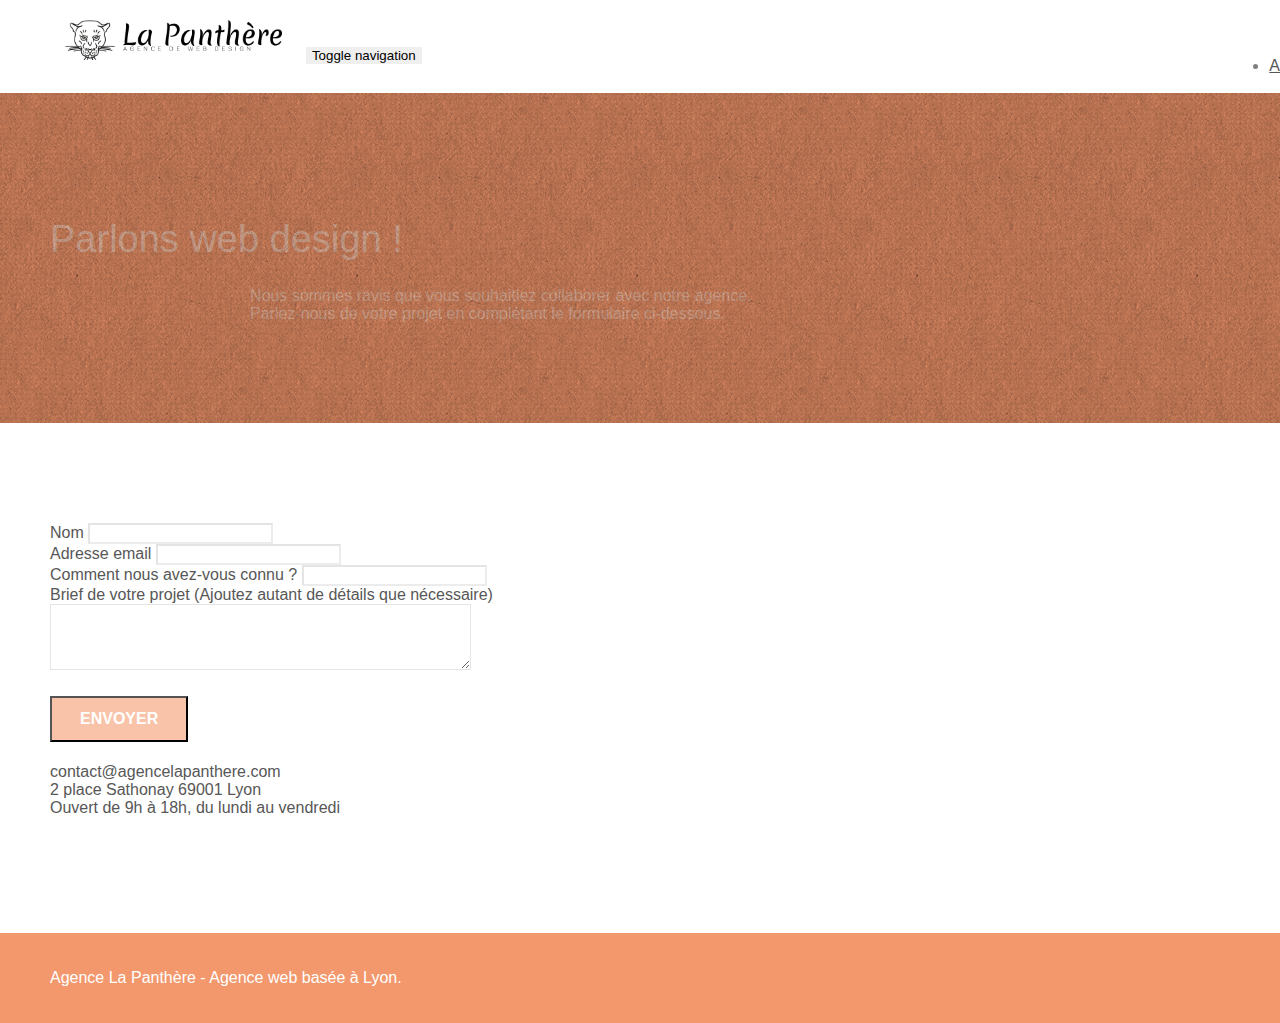
==== contact.html @ e6edc376 "Reupload the projetc after deleting the origin repository" ====
<!doctype html>
<html lang="Default">
<head>
    <meta charset="utf-8">
    <meta name="keywords" content="">
    <meta name="description" content="">
    <meta name="viewport" content="width=device-width, initial-scale=1.0, viewport-fit=cover">
    <link rel="shortcut icon" type="image/png" href="favicon.jpg">
    
	<link rel="stylesheet" type="text/css" href="./css/bootstrap.min.css">
	<link rel="stylesheet" type="text/css" href="style.css">
	<link rel="stylesheet" type="text/css" href="./css/font-awesome.min.css">
	<link rel="stylesheet" type="text/css" href="./css/et-line.min.css">
	
    
	<script src="./js/jquery-2.1.0.min.js"></script>
	<script src="./js/bootstrap.min.js"></script>
	<script src="./js/blocs.min.js"></script>
	<script src="./js/jqBootstrapValidation.js"></script>
	<script src="./js/formHandler.js"></script>
    <title>La Panthère</title>

    
<!-- Analytics -->
 
<!-- Analytics END -->
    
</head>
<body>
<!-- Principal conteneur -->
<div class="page-container">
    
<!-- bloc-0 -->
<div class="bloc bgc-white l-bloc " id="bloc-0">
	<div class="container bloc-sm">
		<nav class="navbar row">
			<div class="navbar-header">
				<a class="navbar-brand" href="index.html"><img src="img/agence-la-panthere-monochrome.webp" alt="atlanta web design logo" height="40" /></a>
				<button id="nav-toggle" type="button" class="ui-navbar-toggle navbar-toggle" data-toggle="collapse" data-target=".navbar-1">
					<span class="sr-only">Toggle navigation</span><span class="icon-bar"></span><span class="icon-bar"></span><span class="icon-bar"></span>
				</button>
			</div>
			<div class="collapse navbar-collapse navbar-1 special-dropdown-nav">
				<ul class="site-navigation nav navbar-nav">
					<li>
						<a href="index.html">Accueil</a>
					</li>
					<li>
					</li>
					<li>
						<a href="contact.html">Contact</a>
					</li>
				</ul>
			</div>
		</nav>
	</div>
</div>
<!-- bloc-0 END -->

<!-- bloc-6 -->
<div class="bloc bg-dots-bg bg-repeat bgc-atomic-tangerine d-bloc bloc-bg-texture texture-paper" id="bloc-6">
	<div class="container bloc-lg">
		<div class="row">
			<div class="col-sm-12">
				<h1 class="text-center hero-bloc-text tc-white">
					Parlons web design !
				</h1>
				<p class="text-center mg-lg tc-white tight-width-whitespace">
					Nous sommes ravis que vous souhaitiez collaborer avec notre agence.<br>
					Parlez-nous de votre projet en complétant le formulaire ci-dessous.
				</p>
			</div>
		</div>
	</div>
</div>
<!-- bloc-6 END -->

<!-- bloc-7 -->
<div class="bloc bgc-white l-bloc" id="bloc-7">
	<div class="container bloc-lg">
		<div class="row">
			<div class="col-sm-6">
				<form id="form_1" novalidate success-msg="Your message has been sent." fail-msg="Sorry it seems that our mail server is not responding, Sorry for the inconvenience!">
					<div class="form-group">
						<label>
							Nom
						</label>
						<input id="name" class="form-control" required />
					</div>
					<div class="form-group">
						<label>
							Adresse email
						</label>
						<input id="email" class="form-control" type="email" required />
					</div>
					<div class="form-group">
						<label>
							Comment nous avez-vous connu ?
						</label>
						<input class="form-control" type="email" required id="input_504" />
					</div>
					<div class="form-group">
						<label>
							Brief de votre projet (Ajoutez autant de détails que nécessaire)<br>
						</label><textarea id="message" class="form-control" rows="4" cols="50" required></textarea>
					</div> 
					<button class="bloc-button btn btn-lg btn-block cta-hero btn-atomic-tangerine" type="submit">
						Envoyer
					</button>
				</form>
			</div>
			<div class="col-sm-6">
				<p>
					contact@agencelapanthere.com<br>2 place Sathonay 69001 Lyon<br>Ouvert de 9h à 18h, du lundi au vendredi<br>
				</p>
			</div>
		</div>
	</div>
</div>
<!-- bloc-7 END -->

<!-- ScrollToTop Button -->
<a class="bloc-button btn btn-d scrollToTop" onclick="scrollToTarget('1')"><span class="fa fa-chevron-up"></span></a>
<!-- ScrollToTop Button END-->


<!-- Footer - bloc-8 -->
<div class="bloc bgc-atomic-tangerine d-bloc" id="bloc-8">
	<div class="container bloc-sm">
		<div class="row">
			<div class="col-sm-12">
				<p class="text-center white">
					Agence La Panthère - Agence web basée à Lyon.<br>
				</p>
				<div class="row row-no-gutters social">
					<div class="col-sm-3">
						<div class="text-center">
							<a class="social" href="index.html"><span class="fa fa-twitter icon-md"></span></a>
						</div>
					</div>
					<div class="col-sm-3">
						<div class="text-center">
							<a class="social" href="index.html"><span class="fa fa-facebook icon-md"></span></a>
						</div>
					</div>
					<div class="col-sm-3">
						<div class="text-center">
							<a class="social" href="index.html"><span class="fa fa-dribbble icon-md"></span></a>
						</div>
					</div>
					<div class="col-sm-3">
						<div class="text-center">
							<a class="social" href="index.html"><span class="fa fa-instagram icon-md"></span></a>
						</div>
					</div>
				</div>
			</div>
		</div>
	</div>
</div>
<!-- Footer - bloc-8 END -->

</div>
<!-- Principal conteneur END -->
    

</body>
</html>
---- style.css ----
body {
    margin: 0;
    padding: 0;
    background: #FFF;
    overflow-x: hidden;
    -webkit-font-smoothing: antialiased;
    -moz-osx-font-smoothing: grayscale;
}

a,
button {
    transition: all .3s ease-in-out;
    outline: none!important;
}

a:hover {
    text-decoration: none;
    cursor: pointer;
}

#page-loading-blocs-notifaction {
    position: fixed;
    top: 0;
    bottom: 0;
    width: 100%;
    z-index: 100000;
    background: #FFFFFF url("img/pageload-spinner.gif") no-repeat center center;
}

.bloc {
    width: 100%;
    clear: both;
    background: 50% 50% no-repeat;
    padding: 0 50px;
    -webkit-background-size: cover;
    -moz-background-size: cover;
    -o-background-size: cover;
    background-size: cover;
    position: relative;
}

.bloc .container {
    padding-left: 0;
    padding-right: 0;
}

.bloc-lg {
    padding: 100px 50px;
}

.bloc-md {
    padding: 50px;
}

.bloc-sm {
    padding: 20px 50px;
}

.bg-center,
.bg-l-edge,
.bg-r-edge,
.bg-t-edge,
.bg-b-edge,
.bg-tl-edge,
.bg-bl-edge,
.bg-tr-edge,
.bg-br-edge,
.bg-repeat {
    -webkit-background-size: auto!important;
    -moz-background-size: auto!important;
    -o-background-size: auto!important;
    background-size: auto!important;
}

.bg-repeat {
    background: repeat;
}

.bg-t-edge {
    background: top no-repeat;
}

.bloc-bg-texture::before {
    content: "";
    background-size: 2px 2px;
    position: absolute;
    top: 0;
    bottom: 0;
    left: 0;
    right: 0;
}

.texture-paper::before {
    background: url("img/texture-paper.webp");
    background-size: 280px 280px;
}

.b-parallax {
    background-attachment: fixed;
}

.d-bloc {
    color: rgba(255, 255, 255, .7);
}

.d-bloc button:hover {
    color: rgba(255, 255, 255, .9);
}

.d-bloc .icon-round,
.d-bloc .icon-square,
.d-bloc .icon-rounded,
.d-bloc .icon-semi-rounded-a,
.d-bloc .icon-semi-rounded-b {
    border-color: rgba(255, 255, 255, .9);
}

.d-bloc .divider-h span {
    border-color: rgba(255, 255, 255, .2);
}

.d-bloc .a-btn,
.d-bloc .navbar a,
.d-bloc .navbar-brand,
.d-bloc a .icon-sm,
.d-bloc a .icon-md,
.d-bloc a .icon-lg,
.d-bloc a .icon-xl,
.d-bloc h1 a,
.d-bloc h2 a,
.d-bloc h3 a,
.d-bloc h4 a,
.d-bloc h5 a,
.d-bloc h6 a,
.d-bloc p a {
    color: rgba(255, 255, 255, .6);
}

.d-bloc .a-btn:hover,
.d-bloc .navbar a:hover,
.d-bloc .navbar-brand:hover,
.d-bloc a:hover .icon-sm,
.d-bloc a:hover .icon-md,
.d-bloc a:hover .icon-lg,
.d-bloc a:hover .icon-xl,
.d-bloc h1 a:hover,
.d-bloc h2 a:hover,
.d-bloc h3 a:hover,
.d-bloc h4 a:hover,
.d-bloc h5 a:hover,
.d-bloc h6 a:hover,
.d-bloc p a:hover {
    color: rgba(255, 255, 255, 1);
}

.d-bloc .navbar-toggle .icon-bar {
    background: rgba(255, 255, 255, 1);
}

.d-bloc .btn-wire,
.d-bloc .btn-wire:hover {
    color: rgba(255, 255, 255, 1);
    border-color: rgba(255, 255, 255, 1);
}

.d-bloc .panel {
    color: rgba(0, 0, 0, .5);
}

.d-bloc .panel button:hover {
    color: rgba(0, 0, 0, .7);
}

.d-bloc .panel icon {
    border-color: rgba(0, 0, 0, .7);
}

.d-bloc .panel .divider-h span {
    border-color: rgba(0, 0, 0, .1);
}

.d-bloc .panel .a-btn {
    color: rgba(0, 0, 0, .6);
}

.d-bloc .panel .a-btn:hover {
    color: rgba(0, 0, 0, 1);
}

.d-bloc .panel .btn-wire,
.d-bloc .panel .btn-wire:hover {
    color: rgba(0, 0, 0, .7);
    border-color: rgba(0, 0, 0, .3);
}

.d-bloc .panel,
.l-bloc {
    color: rgba(0, 0, 0, .5);
}

.d-bloc .panel button:hover,
.l-bloc button:hover {
    color: rgba(0, 0, 0, .7);
}

.l-bloc .icon-round,
.l-bloc .icon-square,
.l-bloc .icon-rounded,
.l-bloc .icon-semi-rounded-a,
.l-bloc .icon-semi-rounded-b {
    border-color: rgba(0, 0, 0, .7);
}

.d-bloc .panel .divider-h span,
.l-bloc .divider-h span {
    border-color: rgba(0, 0, 0, .1);
}

.d-bloc .panel .a-btn,
.l-bloc .a-btn,
.l-bloc .navbar a,
.l-bloc .navbar-brand,
.l-bloc a .icon-sm,
.l-bloc a .icon-md,
.l-bloc a .icon-lg,
.l-bloc a .icon-xl,
.l-bloc h1 a,
.l-bloc h2 a,
.l-bloc h3 a,
.l-bloc h4 a,
.l-bloc h5 a,
.l-bloc h6 a,
.l-bloc p a {
    color: rgba(0, 0, 0, .6);
}

.d-bloc .panel .a-btn:hover,
.l-bloc .a-btn:hover,
.l-bloc .navbar a:hover,
.l-bloc .navbar-brand:hover,
.l-bloc a:hover .icon-sm,
.l-bloc a:hover .icon-md,
.l-bloc a:hover .icon-lg,
.l-bloc a:hover .icon-xl,
.l-bloc h1 a:hover,
.l-bloc h2 a:hover,
.l-bloc h3 a:hover,
.l-bloc h4 a:hover,
.l-bloc h5 a:hover,
.l-bloc h6 a:hover,
.l-bloc p a:hover {
    color: rgba(0, 0, 0, 1);
}

.l-bloc .navbar-toggle .icon-bar {
    color: rgba(0, 0, 0, .6);
}

.d-bloc .panel .btn-wire,
.d-bloc .panel .btn-wire:hover,
.l-bloc .btn-wire,
.l-bloc .btn-wire:hover {
    color: rgba(0, 0, 0, .7);
    border-color: rgba(0, 0, 0, .3);
}

.voffset {
    margin-top: 30px;
}

.voffset-lg {
    margin-top: 80px;
}

.row-no-gutters {
    margin-right: 0;
    margin-left: 0;
}

.row.row-no-gutters > [class^="col-"],
.row.row-no-gutters > [class*=" col-"] {
    padding-right: 0;
    padding-left: 0;
}

#bloc-1-hero h1 {
    font-size: 32px;
}

.navbar {
    margin-bottom: 0;
    z-index: 1;
}

.navbar-brand {
    height: auto;
    padding: 3px 15px;
    font-size: 25px;
    font-weight: normal;
    font-weight: 600;
    line-height: 44px;
}

.navbar-brand img {
    max-height: 200px;
    margin: 0 5px 0 0;
    display: inline;
}

.navbar-brand img[src$=svg] {
    min-width: 100px;
}

.nav-center .navbar-brand img {
    margin: 0;
}

.navbar .nav {
    padding-top: 2px;
    margin-right: -16px;
    float: right;
    z-index: 1;
}

.nav > li {
    float: left;
    margin-top: 4px;
    font-size: 16px;
}

.navbar-nav .open .dropdown-menu > li > a {
    text-align: inherit;
}

.nav > li a:hover,
.nav > li a:focus {
    background: transparent;
}

.navbar-toggle {
    margin: 10px 10px 0 0;
    border: 0px;
}

.navbar-toggle:hover {
    background: transparent!important;
}

.navbar-toggle .icon-bar {
    background-color: rgba(0, 0, 0, .5);
    width: 26px;
}

.nav-invert .navbar .nav {
    float: left;
}

.nav-invert .navbar-header,
.nav-invert .navbar-brand {
    float: right;
    position: relative;
    z-index: 2;
}

@media (min-width: 768px) {
    .site-navigation {
        position: absolute;
        top: 50%;
        right: 20px;
        transform: translate(0, -50%);
        -webkit-transform: translateY(-50%);
    }
    .nav > li .dropdown-menu a,
    .nav > li .dropdown-menu a:hover {
        color: #484848;
    }
    .nav-invert .site-navigation {
        left: 0;
        right: 0;
    }
    .nav-center {
        text-align: center;
    }
    .nav-center .navbar-header {
        width: 100%;
    }
    .nav-center .navbar-header,
    .nav-center .navbar-brand,
    .nav-center .nav > li {
        float: none;
        display: inline-block;
    }
    .nav-center .site-navigation {
        position: relative;
        width: 100%;
        right: 0;
        margin-right: 0px;
        margin-top: 20px;
    }
    .nav-center.mini-nav .navbar-toggle {
        float: none;
        margin: 10px auto 0;
    }
}

.nav > li > .dropdown a {
    background: none!important;
    display: block;
    padding: 14px 15px;
}

nav .caret {
    margin: 0 5px;
}

.dropdown-menu .dropdown-menu {
    top: -8px;
    left: 100%;
}

.dropdown-menu .dropmenu-flow-right {
    top: 100%;
    left: 0;
    margin-left: -1px;
    border-top-left-radius: 0;
    border-top-right-radius: 0;
}

.dropdown-menu .dropdown span {
    border: 4px solid black;
    border-top-color: transparent;
    border-right-color: transparent;
    border-bottom-color: transparent;
    margin: 6px -5px 0 0!important;
    float: right;
}

.mg-md {
    margin-top: 10px;
    margin-bottom: 20px;
}

.mg-lg {
    margin-top: 10px;
    margin-bottom: 40px;
}

.btn {
    margin: 0 5px 5px 0;
}

.btn.pull-right {
    margin: 0 0 5px 5px;
}

.btn-d,
.btn-d:hover,
.btn-d:focus {
    color: #FFF;
    background: rgba(0, 0, 0, .3);
}

button {
    outline: none!important;
}

.btn-rd {
    border-radius: 40px;
}

.btn-clean {
    border: 1px solid rgba(0, 0, 0, .08);
    border-bottom-color: rgba(0, 0, 0, .1);
    text-shadow: 0 1px 0 rgba(0, 0, 1, .1);
    box-shadow: 0 1px 3px rgba(0, 0, 1, .25), inset 0 1px 0 0 rgba(255, 255, 255, .15);
}

.icon-md {
    font-size: 30px!important;
}

.icon-lg {
    font-size: 60px!important;
}

.sm-shadow {
    text-shadow: 0 1px 2px rgba(0, 0, 0, .3);
}

.panel-sq,
.panel-sq .panel-heading,
.panel-sq .panel-footer {
    border-radius: 0;
}

.panel-rd {
    border-radius: 30px;
}

.panel-rd .panel-heading {
    border-radius: 29px 29px 0 0;
}

.panel-rd .panel-footer {
    border-radius: 0 0 29px 29px;
}

.form-control {
    border-color: rgba(0, 0, 0, .1);
    box-shadow: none;
}

.scrollToTop {
    width: 40px;
    height: 40px;
    position: fixed;
    bottom: 20px;
    right: 20px;
    opacity: 0;
    z-index: 500;
    transition: all .3s ease-in-out;
}

.scrollToTop span {
    margin-top: 6px;
}

.showScrollTop {
    font-size: 14px;
    opacity: 1;
}

a[data-lightbox] {
    position: relative;
    display: block;
    text-align: center;
}

a[data-lightbox]:hover::before {
    content: "+";
    font-family: "HelveticaNeue-Light", "Helvetica Neue Light", "Helvetica Neue", Helvetica, Arial, sans-serif;
    font-size: 32px;
    width: 50px;
    height: 50px;
    margin-left: -25px;
    border-radius: 50%;
    background: rgba(0, 0, 0, .6);
    color: #FFF;
    font-weight: 100;
    z-index: 1;
    position: absolute;
    top: 50%;
    transform: translateY(-50%);
    -webkit-transform: translateY(-50%);
}

a[data-lightbox]:hover img {
    opacity: 0.6;
    -webkit-animation-fill-mode: none;
    animation-fill-mode: none;
}

#lightbox-modal {
    display: flex;
    align-items: center;
}

#lightbox-modal .modal-dialog {
    width: 90%;
    max-width: 900px;
    margin: 0 auto 0;
}

#lightbox-modal .modal-dialog img {
    max-height: 90vh;
    margin: 0 auto;
}

.lightbox-caption {
    padding: 20px;
    color: #FFF;
    background: rgba(0, 0, 0, .5);
    position: absolute;
    left: 15px;
    right: 15px;
    bottom: 5px;
}

.close-lightbox {
    color: #FFF;
    font-size: 30px;
    position: absolute;
    top: 20px;
    right: 20px;
    z-index: 20;
    background: rgba(0, 0, 0, .5);
    border: none;
    line-height: 30px;
    padding: 0 9px 5px;
    opacity: 0.3;
}

.close-lightbox:hover,
.next-lightbox:hover,
.prev-lightbox:hover {
    opacity: 1.0;
    color: #FFF;
}

.next-lightbox,
.prev-lightbox {
    font-size: 20px;
    color: rgba(255, 255, 255, .9);
    background: rgba(0, 0, 0, .5);
    transition: all .2s ease-in-out;
    position: absolute;
    top: 45%;
    z-index: 1;
    opacity: 0.4;
}

.next-lightbox {
    padding: 6px 8px 1px 13px;
    right: 25px;
}

.prev-lightbox {
    padding: 6px 13px 1px 10px;
    left: 25px;
}

.snapshot-lb .modal-body {
    padding-bottom: 45px;
}

.snapshot-lb .lightbox-caption {
    padding: 0;
    color: rgba(0, 0, 0, .5);
    background: none;
}

h1,
h2,
h3,
h4,
h5,
h6,
p,
label,
.btn,
a {
    font-family: "helvetica", sans-serif;
    font-weight: 400;
    color: #575757!important;
}

.container {
    max-width: 1000px;
}

.hero-bloc-text {
    font-size: 38px;
}

.hero-bloc-text-sub {
    font-size: 36px;
}

.statement-bloc-text {
    line-height: 26px;
    font-style: italic;
    font-size: 20px;
    text-align: center;
    font-weight: lighter;
    max-width: 520px;
    margin: auto auto auto auto;
}

p {
    font-size: 16px;
}

.tight-width-whitespace {
    max-width: 600px;
    margin: auto auto auto auto;
}

.h1 {
    font-size: 20px;
    font-family: "Open Sans", sans-serif;
}

.cta-hero {
    margin-top: 22px;
    color: #FFFFFF!important;
    text-transform: uppercase;
    padding: 12px 28px 12px 28px;
    font-size: 16px;
    font-weight: 700;
}

.social {
    max-width: 400px;
    margin: auto auto auto auto;
}

h2 {
    font-size: 22px;
    line-height: 1.4em;
}

h3 {
    font-size: 15px;
    text-transform: uppercase;
    font-weight: 700;
    color: #333333!important;
}

.med-width-whitespace {
    max-width: 800px;
    margin: auto auto auto auto;
    box-shadow: 0px 0px 0px #000000;
}

h1 {
    color: #333333!important;
}

h4 {
    color: #333333!important;
}

.icons {
    margin-bottom: 14px;
    margin-top: 24px;
}

.white {
    color: #FFFFFF!important;
}

.portfolio-thumb {
    margin-bottom: 24px;
}

.portfolio-row {
    margin-bottom: 44px;
    margin-top: 50px;
}

.avatar {
    box-shadow: 0px 4px 9px rgba(0, 0, 0, 0.3);
}

.black-background {
    background-color: rgba(165, 147, 99, 0.7);
    padding: 40px 40px 40px 40px;
}

.bold-link {
    font-weight: 900;
    text-decoration: underline!important;
}

.bgc-white {
    background-color: #FFFFFF;
}

.bgc-dark-slate-blue {
    background-color: #364577;
}

.bgc-atomic-tangerine {
    background-color: #F3976C;
}

.tc-white {
    color: #F9C3A9!important;
}

.btn-atomic-tangerine {
    background: #F9C3A9;
    color: #FFFFFF!important;
}

.btn-atomic-tangerine:hover {
    background: #c27956!important;
    color: #FFFFFF!important;
}

.ltc-white {
    color: #FFFFFF!important;
}

.ltc-white:hover {
    color: #cccccc!important;
}

.ltc-atomic-tangerine {
    color: #F3976C!important;
}

.ltc-atomic-tangerine:hover {
    color: #c27956!important;
}

.icon-dark-slate-blue {
    color: #364577!important;
    border-color: #364577!important;
}

.bg-dots-bg {
    background-image: url("img/dots-bg.webp");
}

.bg-lines-h2-bg {
    background-image: url("img/lines-h2-bg.webp");
}

.bg-banniere {
    background-image: url("img/agence-la-panthere.webp");
}

.bg-presentation {
    background-image: url("img/image-de-presentation.webp");
}

@media (max-width: 1024px) {
    .bloc {
        padding-left: 20px;
        padding-right: 20px;
    }
    .bloc.full-width-bloc,
    .bloc-tile-2.full-width-bloc .container,
    .bloc-tile-3.full-width-bloc .container,
    .bloc-tile-4.full-width-bloc .container {
        padding-left: 0;
        padding-right: 0;
    }
}

@media (max-width: 992px) and (min-width: 768px) {
    .navbar .nav {
        max-width: 80%
    }
    .nav-center.navbar .nav {
        max-width: 100%
    }
}

@media only screen and (min-device-width: 768px) and (max-device-width: 1024px) and (orientation: landscape) {
    .b-parallax {
        background-attachment: scroll;
    }
}

@media only screen and (min-device-width: 1024px) and (max-device-width: 1366px) and (-webkit-min-device-pixel-ratio: 1.5) {
    .b-parallax {
        background-attachment: scroll;
    }
}

@media (max-width: 991px) {
    .container {
        width: 100%;
    }
    .b-parallax {
        background-attachment: scroll;
    }
    .page-container,
    #hero-bloc {
        overflow-x: hidden;
        position: relative;
    }
    .bloc {
        padding-left: constant(safe-area-inset-left);
        padding-right: constant(safe-area-inset-right);
    }
    .bloc-group,
    .bloc-group .bloc {
        display: block;
        width: 100%;
    }
    .bloc-fill-screen .fill-bloc-top-edge,
    .bloc-fill-screen .fill-bloc-bottom-edge {
        padding: 0 20px;
        padding-left: constant(safe-area-inset-left);
        padding-right: constant(safe-area-inset-right);
    }
}

@media (max-width: 767px) {
    .page-container {
        overflow-x: hidden;
        position: relative;
    }
    h1,
    h2,
    h3,
    h4,
    h5,
    h6,
    p,
    #disqus_thread {
        padding-left: 10px!important;
        padding-right: 10px!important;
    }
    .b-parallax {
        background-attachment: scroll;
    }
    .navbar .nav {
        padding-top: 0;
        border-top: 1px solid rgba(0, 0, 0, .2);
        float: none!important;
    }
    .navbar.row {
        margin-left: 0;
        margin-right: 0;
    }
    .site-navigation {
        position: inherit;
        transform: none;
        -webkit-transform: none;
        -ms-transform: none;
    }
    .nav > li {
        margin-top: 0;
        border-bottom: 1px solid rgba(0, 0, 0, .1);
        background: rgba(0, 0, 0, .05);
        text-align: left;
        padding-left: 15px;
        width: 100%;
    }
    .nav > li:hover {
        background: rgba(0, 0, 0, .08);
    }
    .dropdown .dropdown a .caret {
        float: none;
        margin: 5px 0 0 10px!important;
        border: 4px solid black;
        border-bottom-color: transparent;
        border-right-color: transparent;
        border-left-color: transparent;
    }
    #hero-bloc .navbar .nav {
        background: rgba(0, 0, 0, .8);
    }
    #hero-bloc .navbar .nav a {
        color: rgba(255, 255, 255, .6);
    }
    .hero {
        padding: 50px 0;
    }
    .hero-nav {
        left: -1px;
        right: -1px;
    }
    .navbar-collapse {
        padding: 0;
        overflow-x: hidden;
        -webkit-box-shadow: none;
        box-shadow: none;
    }
    .navbar-brand img {
        max-height: 40px;
        width: auto;
    }
    .nav-invert .navbar-header {
        float: none;
        width: 100%;
    }
    .nav-invert .navbar-toggle {
        float: left;
        margin-left: 10px;
    }
    .bloc {
        padding-left: 0;
        padding-right: 0;
    }
    .bloc-xxl,
    .bloc-xl,
    .bloc-lg {
        padding: 40px 0;
    }
    .bloc-sm,
    .bloc-md {
        padding-left: 0;
        padding-right: 0;
    }
    .bloc-tile-2 .container,
    .bloc-tile-3 .container,
    .bloc-tile-4 .container,
    .bloc-fill-screen .fill-bloc-top-edge,
    .bloc-fill-screen .fill-bloc-bottom-edge {
        padding-left: 0;
        padding-right: 0;
    }
    .a-block {
        padding: 0 10px;
    }
    .btn-dwn {
        display: none;
    }
    .voffset {
        margin-top: 5px;
    }
    .voffset-md {
        margin-top: 20px;
    }
    .voffset-lg {
        margin-top: 30px;
    }
    form {
        padding: 5px;
    }
    .close-lightbox {
        display: inline-block;
    }
    .blocsapp-device-iphone5 {
        background-size: 216px 425px;
        padding-top: 60px;
        width: 216px;
        height: 425px;
    }
    .blocsapp-device-iphone5 img {
        width: 180px;
        height: 320px;
    }
}

@media (max-width: 400px) {
    .bloc {
        padding-left: 0;
        padding-right: 0;
    }
}

@media (max-width: 767px) {
    .bloc-mob-center-text {
        text-align: center;
    }
}


/* balises style présentent dans le html auparavant */

.keywords_1{
    color:#cccccc ;
    font-size: 1px;
}

.keywords_2{
    color: #F3976C;
    font-size: 1px;
}
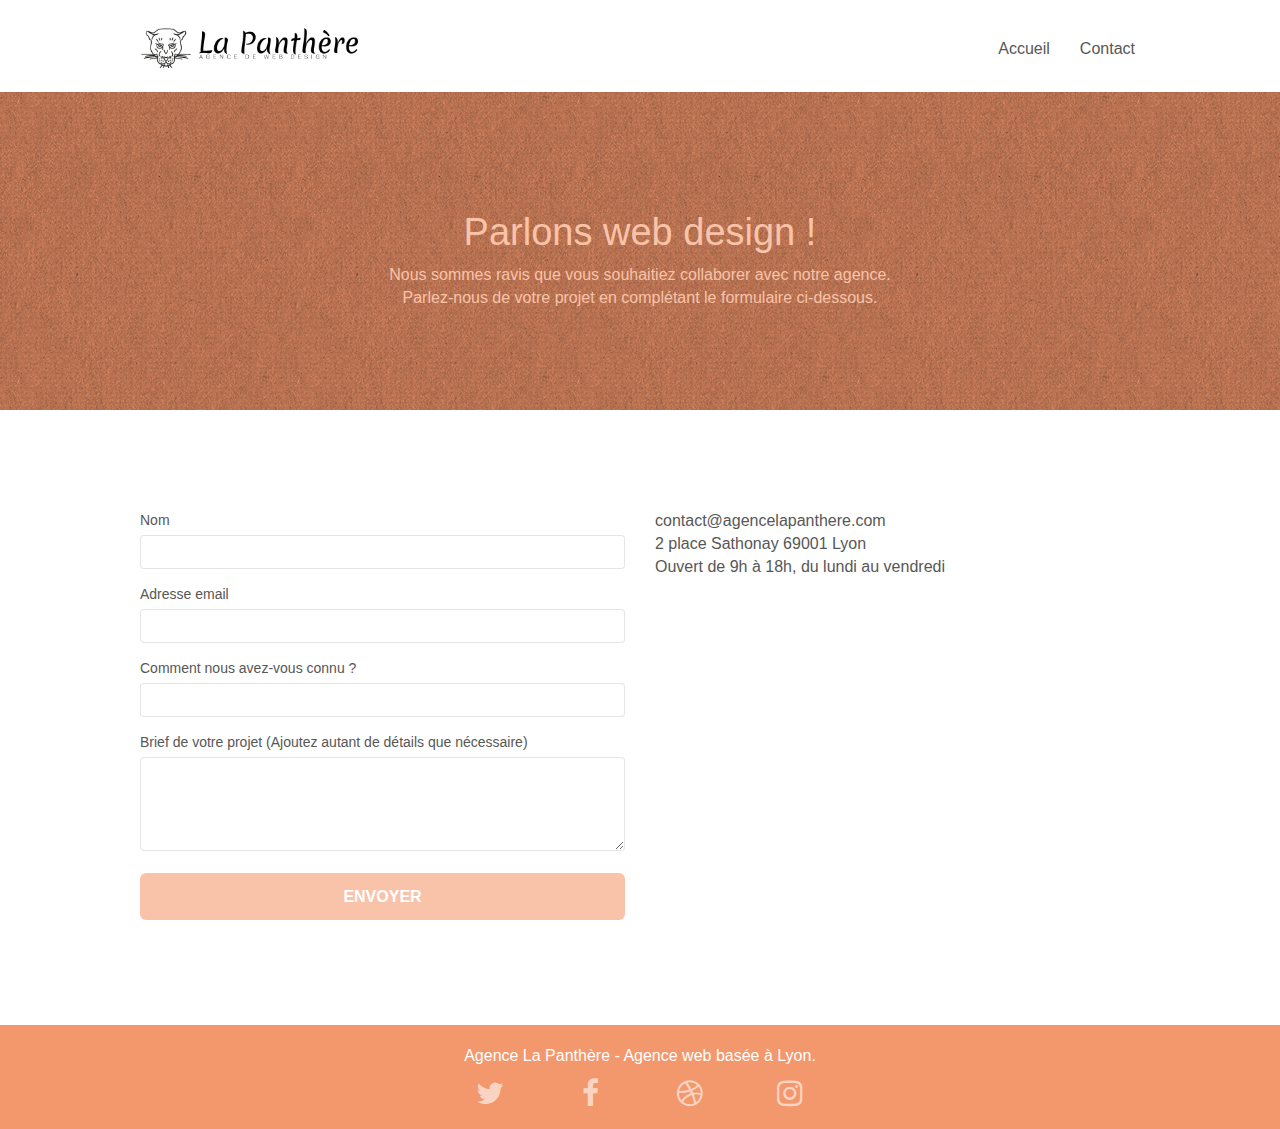
==== commit c071d000: "[MODIF] Modifications in html files to pass the validator same for the css files [MODIF] passing the" ====
--- a/contact.html
+++ b/contact.html
@@ -1,5 +1,5 @@
 <!doctype html>
-<html lang="Default">
+<html lang="fr">
 <head>
     <meta charset="utf-8">
     <meta name="keywords" content="">
@@ -7,10 +7,10 @@
     <meta name="viewport" content="width=device-width, initial-scale=1.0, viewport-fit=cover">
     <link rel="shortcut icon" type="image/png" href="favicon.jpg">
     
-	<link rel="stylesheet" type="text/css" href="./css/bootstrap.min.css">
+	<link rel="stylesheet" type="text/css" href="./css/bootstrap.css">
 	<link rel="stylesheet" type="text/css" href="style.css">
-	<link rel="stylesheet" type="text/css" href="./css/font-awesome.min.css">
-	<link rel="stylesheet" type="text/css" href="./css/et-line.min.css">
+	<link rel="stylesheet" type="text/css" href="./css/font-awesome.css">
+	<link rel="stylesheet" type="text/css" href="./css/et-line.css">
 	
     
 	<script src="./js/jquery-2.1.0.min.js"></script>
@@ -80,7 +80,7 @@
 	<div class="container bloc-lg">
 		<div class="row">
 			<div class="col-sm-6">
-				<form id="form_1" novalidate success-msg="Your message has been sent." fail-msg="Sorry it seems that our mail server is not responding, Sorry for the inconvenience!">
+				<form id="form_1" novalidate>
 					<div class="form-group">
 						<label>
 							Nom
--- a/style.css
+++ b/style.css
@@ -848,13 +848,13 @@
     }
 }
 
-@media only screen and (min-device-width: 768px) and (max-device-width: 1024px) and (orientation: landscape) {
+@media only screen and (min-width: 768px) and (max-width: 1024px) and (orientation: landscape) {
     .b-parallax {
         background-attachment: scroll;
     }
 }
 
-@media only screen and (min-device-width: 1024px) and (max-device-width: 1366px) and (-webkit-min-device-pixel-ratio: 1.5) {
+@media only screen and (min-width: 1024px) and (max-width: 1366px) and (-webkit-min-device-pixel-ratio: 1.5) {
     .b-parallax {
         background-attachment: scroll;
     }
@@ -873,8 +873,8 @@
         position: relative;
     }
     .bloc {
-        padding-left: constant(safe-area-inset-left);
-        padding-right: constant(safe-area-inset-right);
+        padding-left: 0;
+        padding-right: 0;
     }
     .bloc-group,
     .bloc-group .bloc {
@@ -884,8 +884,8 @@
     .bloc-fill-screen .fill-bloc-top-edge,
     .bloc-fill-screen .fill-bloc-bottom-edge {
         padding: 0 20px;
-        padding-left: constant(safe-area-inset-left);
-        padding-right: constant(safe-area-inset-right);
+        padding-left: 0;
+        padding-right: 0;
     }
 }
 
--- a/css/et-line.css
+++ b/css/et-line.css
@@ -0,0 +1,519 @@
+@font-face {
+    font-family: et-line;
+    src: url(../fonts/et-line.eot);
+    src: url(../fonts/et-line.eot?#iefix) format('embedded-opentype'), url(../fonts/et-line.woff) format('woff'), url(../fonts/et-line.ttf) format('truetype'), url(../fonts/et-line.svg#et-line) format('svg');
+    font-weight: 400;
+    font-style: normal
+}
+
+.et-icon-adjustments,
+.et-icon-alarmclock,
+.et-icon-anchor,
+.et-icon-aperture,
+.et-icon-attachment,
+.et-icon-bargraph,
+.et-icon-basket,
+.et-icon-beaker,
+.et-icon-bike,
+.et-icon-book-open,
+.et-icon-briefcase,
+.et-icon-browser,
+.et-icon-calendar,
+.et-icon-camera,
+.et-icon-caution,
+.et-icon-chat,
+.et-icon-circle-compass,
+.et-icon-clipboard,
+.et-icon-clock,
+.et-icon-cloud,
+.et-icon-compass,
+.et-icon-desktop,
+.et-icon-dial,
+.et-icon-document,
+.et-icon-documents,
+.et-icon-download,
+.et-icon-dribbble,
+.et-icon-edit,
+.et-icon-envelope,
+.et-icon-expand,
+.et-icon-facebook,
+.et-icon-flag,
+.et-icon-focus,
+.et-icon-gears,
+.et-icon-genius,
+.et-icon-gift,
+.et-icon-global,
+.et-icon-globe,
+.et-icon-googleplus,
+.et-icon-grid,
+.et-icon-happy,
+.et-icon-hazardous,
+.et-icon-heart,
+.et-icon-hotairballoon,
+.et-icon-hourglass,
+.et-icon-key,
+.et-icon-laptop,
+.et-icon-layers,
+.et-icon-lifesaver,
+.et-icon-lightbulb,
+.et-icon-linegraph,
+.et-icon-linkedin,
+.et-icon-lock,
+.et-icon-magnifying-glass,
+.et-icon-map,
+.et-icon-map-pin,
+.et-icon-megaphone,
+.et-icon-mic,
+.et-icon-mobile,
+.et-icon-newspaper,
+.et-icon-notebook,
+.et-icon-paintbrush,
+.et-icon-paperclip,
+.et-icon-pencil,
+.et-icon-phone,
+.et-icon-picture,
+.et-icon-pictures,
+.et-icon-piechart,
+.et-icon-presentation,
+.et-icon-pricetags,
+.et-icon-printer,
+.et-icon-profile-female,
+.et-icon-profile-male,
+.et-icon-puzzle,
+.et-icon-quote,
+.et-icon-recycle,
+.et-icon-refresh,
+.et-icon-ribbon,
+.et-icon-rss,
+.et-icon-sad,
+.et-icon-scissors,
+.et-icon-scope,
+.et-icon-search,
+.et-icon-shield,
+.et-icon-speedometer,
+.et-icon-strategy,
+.et-icon-streetsign,
+.et-icon-tablet,
+.et-icon-target,
+.et-icon-telescope,
+.et-icon-toolbox,
+.et-icon-tools,
+.et-icon-tools-2,
+.et-icon-trophy,
+.et-icon-tumblr,
+.et-icon-twitter,
+.et-icon-upload,
+.et-icon-video,
+.et-icon-wallet,
+.et-icon-wine {
+    font-family: et-line;
+    speak: none;
+    font-style: normal;
+    font-weight: 400;
+    font-variant: normal;
+    text-transform: none;
+    line-height: 1;
+    -webkit-font-smoothing: antialiased;
+    -moz-osx-font-smoothing: grayscale;
+    display: inline-block
+}
+
+.et-icon-mobile:before {
+    content: "\e000"
+}
+
+.et-icon-laptop:before {
+    content: "\e001"
+}
+
+.et-icon-desktop:before {
+    content: "\e002"
+}
+
+.et-icon-tablet:before {
+    content: "\e003"
+}
+
+.et-icon-phone:before {
+    content: "\e004"
+}
+
+.et-icon-document:before {
+    content: "\e005"
+}
+
+.et-icon-documents:before {
+    content: "\e006"
+}
+
+.et-icon-search:before {
+    content: "\e007"
+}
+
+.et-icon-clipboard:before {
+    content: "\e008"
+}
+
+.et-icon-newspaper:before {
+    content: "\e009"
+}
+
+.et-icon-notebook:before {
+    content: "\e00a"
+}
+
+.et-icon-book-open:before {
+    content: "\e00b"
+}
+
+.et-icon-browser:before {
+    content: "\e00c"
+}
+
+.et-icon-calendar:before {
+    content: "\e00d"
+}
+
+.et-icon-presentation:before {
+    content: "\e00e"
+}
+
+.et-icon-picture:before {
+    content: "\e00f"
+}
+
+.et-icon-pictures:before {
+    content: "\e010"
+}
+
+.et-icon-video:before {
+    content: "\e011"
+}
+
+.et-icon-camera:before {
+    content: "\e012"
+}
+
+.et-icon-printer:before {
+    content: "\e013"
+}
+
+.et-icon-toolbox:before {
+    content: "\e014"
+}
+
+.et-icon-briefcase:before {
+    content: "\e015"
+}
+
+.et-icon-wallet:before {
+    content: "\e016"
+}
+
+.et-icon-gift:before {
+    content: "\e017"
+}
+
+.et-icon-bargraph:before {
+    content: "\e018"
+}
+
+.et-icon-grid:before {
+    content: "\e019"
+}
+
+.et-icon-expand:before {
+    content: "\e01a"
+}
+
+.et-icon-focus:before {
+    content: "\e01b"
+}
+
+.et-icon-edit:before {
+    content: "\e01c"
+}
+
+.et-icon-adjustments:before {
+    content: "\e01d"
+}
+
+.et-icon-ribbon:before {
+    content: "\e01e"
+}
+
+.et-icon-hourglass:before {
+    content: "\e01f"
+}
+
+.et-icon-lock:before {
+    content: "\e020"
+}
+
+.et-icon-megaphone:before {
+    content: "\e021"
+}
+
+.et-icon-shield:before {
+    content: "\e022"
+}
+
+.et-icon-trophy:before {
+    content: "\e023"
+}
+
+.et-icon-flag:before {
+    content: "\e024"
+}
+
+.et-icon-map:before {
+    content: "\e025"
+}
+
+.et-icon-puzzle:before {
+    content: "\e026"
+}
+
+.et-icon-basket:before {
+    content: "\e027"
+}
+
+.et-icon-envelope:before {
+    content: "\e028"
+}
+
+.et-icon-streetsign:before {
+    content: "\e029"
+}
+
+.et-icon-telescope:before {
+    content: "\e02a"
+}
+
+.et-icon-gears:before {
+    content: "\e02b"
+}
+
+.et-icon-key:before {
+    content: "\e02c"
+}
+
+.et-icon-paperclip:before {
+    content: "\e02d"
+}
+
+.et-icon-attachment:before {
+    content: "\e02e"
+}
+
+.et-icon-pricetags:before {
+    content: "\e02f"
+}
+
+.et-icon-lightbulb:before {
+    content: "\e030"
+}
+
+.et-icon-layers:before {
+    content: "\e031"
+}
+
+.et-icon-pencil:before {
+    content: "\e032"
+}
+
+.et-icon-tools:before {
+    content: "\e033"
+}
+
+.et-icon-tools-2:before {
+    content: "\e034"
+}
+
+.et-icon-scissors:before {
+    content: "\e035"
+}
+
+.et-icon-paintbrush:before {
+    content: "\e036"
+}
+
+.et-icon-magnifying-glass:before {
+    content: "\e037"
+}
+
+.et-icon-circle-compass:before {
+    content: "\e038"
+}
+
+.et-icon-linegraph:before {
+    content: "\e039"
+}
+
+.et-icon-mic:before {
+    content: "\e03a"
+}
+
+.et-icon-strategy:before {
+    content: "\e03b"
+}
+
+.et-icon-beaker:before {
+    content: "\e03c"
+}
+
+.et-icon-caution:before {
+    content: "\e03d"
+}
+
+.et-icon-recycle:before {
+    content: "\e03e"
+}
+
+.et-icon-anchor:before {
+    content: "\e03f"
+}
+
+.et-icon-profile-male:before {
+    content: "\e040"
+}
+
+.et-icon-profile-female:before {
+    content: "\e041"
+}
+
+.et-icon-bike:before {
+    content: "\e042"
+}
+
+.et-icon-wine:before {
+    content: "\e043"
+}
+
+.et-icon-hotairballoon:before {
+    content: "\e044"
+}
+
+.et-icon-globe:before {
+    content: "\e045"
+}
+
+.et-icon-genius:before {
+    content: "\e046"
+}
+
+.et-icon-map-pin:before {
+    content: "\e047"
+}
+
+.et-icon-dial:before {
+    content: "\e048"
+}
+
+.et-icon-chat:before {
+    content: "\e049"
+}
+
+.et-icon-heart:before {
+    content: "\e04a"
+}
+
+.et-icon-cloud:before {
+    content: "\e04b"
+}
+
+.et-icon-upload:before {
+    content: "\e04c"
+}
+
+.et-icon-download:before {
+    content: "\e04d"
+}
+
+.et-icon-target:before {
+    content: "\e04e"
+}
+
+.et-icon-hazardous:before {
+    content: "\e04f"
+}
+
+.et-icon-piechart:before {
+    content: "\e050"
+}
+
+.et-icon-speedometer:before {
+    content: "\e051"
+}
+
+.et-icon-global:before {
+    content: "\e052"
+}
+
+.et-icon-compass:before {
+    content: "\e053"
+}
+
+.et-icon-lifesaver:before {
+    content: "\e054"
+}
+
+.et-icon-clock:before {
+    content: "\e055"
+}
+
+.et-icon-aperture:before {
+    content: "\e056"
+}
+
+.et-icon-quote:before {
+    content: "\e057"
+}
+
+.et-icon-scope:before {
+    content: "\e058"
+}
+
+.et-icon-alarmclock:before {
+    content: "\e059"
+}
+
+.et-icon-refresh:before {
+    content: "\e05a"
+}
+
+.et-icon-happy:before {
+    content: "\e05b"
+}
+
+.et-icon-sad:before {
+    content: "\e05c"
+}
+
+.et-icon-facebook:before {
+    content: "\e05d"
+}
+
+.et-icon-twitter:before {
+    content: "\e05e"
+}
+
+.et-icon-googleplus:before {
+    content: "\e05f"
+}
+
+.et-icon-rss:before {
+    content: "\e060"
+}
+
+.et-icon-tumblr:before {
+    content: "\e061"
+}
+
+.et-icon-linkedin:before {
+    content: "\e062"
+}
+
+.et-icon-dribbble:before {
+    content: "\e063"
+}